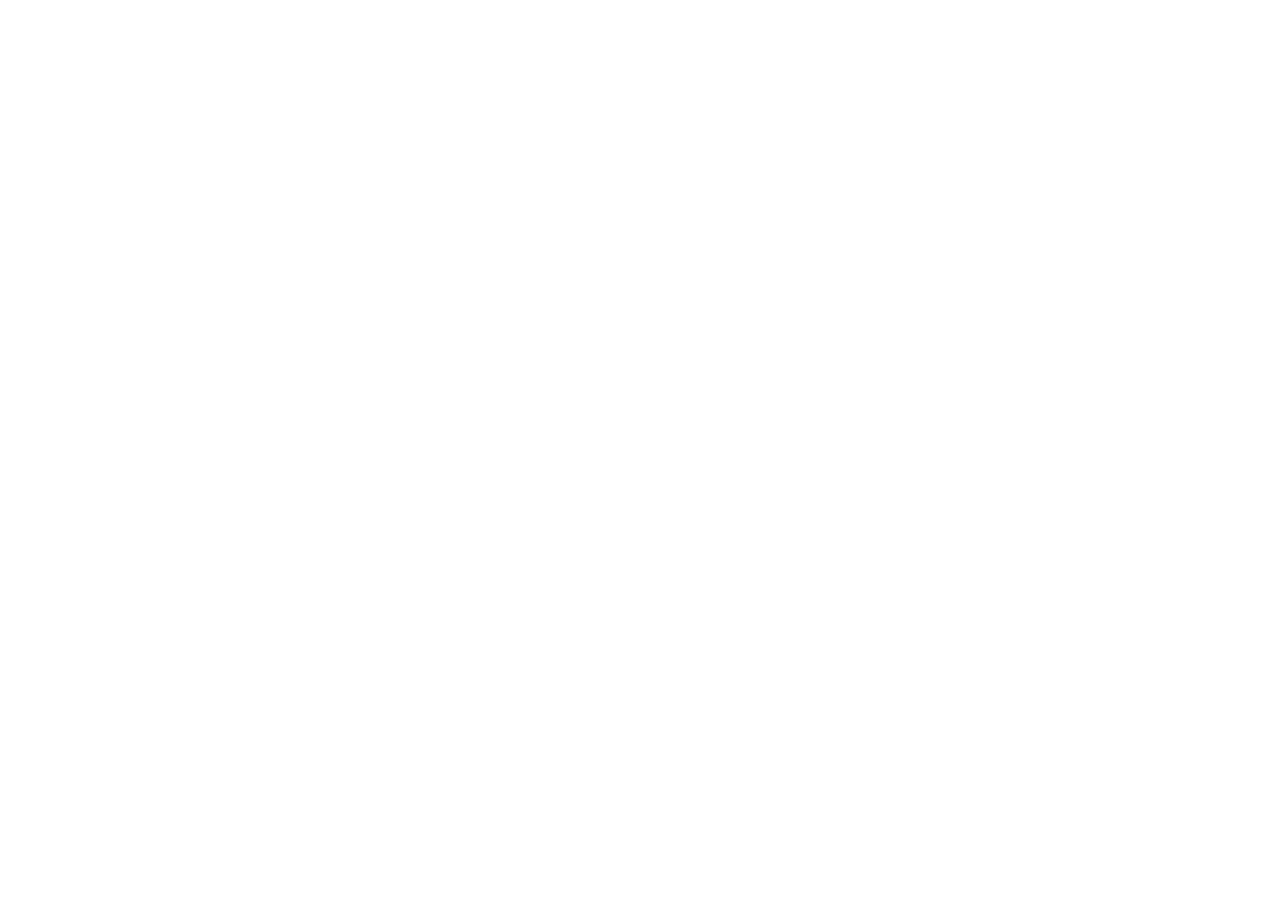
==== dashboard/index.html @ 071ac87f "html line 11" ====
<!DOCTYPE html>
<html lang="en">
<head>
    <meta charset="UTF-8">
    <meta name="viewport" content="width=device-width, initial-scale=1.0">
    <title>Document</title>
</head>
<body>
    
</body>
</html>
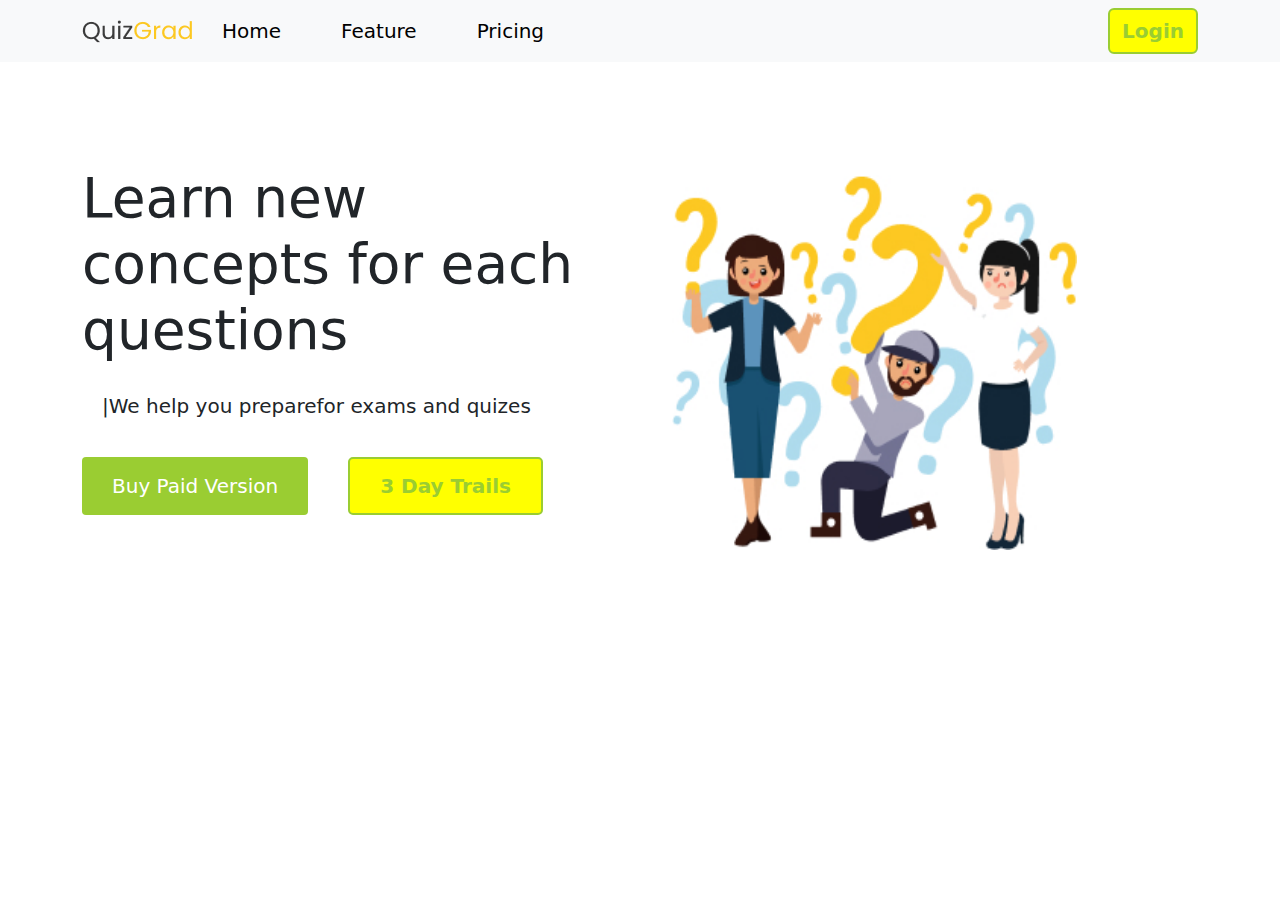
==== commit 82998574: "done" ====
--- a/dashboard/index.html
+++ b/dashboard/index.html
@@ -1,11 +1,78 @@
 <!DOCTYPE html>
 <html lang="en">
+
 <head>
     <meta charset="UTF-8">
     <meta name="viewport" content="width=device-width, initial-scale=1.0">
-    <title>Document</title>
+    <title>Dashboard</title>
+    <link rel="stylesheet" href="style.css">
+    <link rel="stylesheet" href="https://cdn.jsdelivr.net/npm/bootstrap@5.3.3/dist/css/bootstrap.min.css">
 </head>
+
 <body>
-    
+
+    <section id="first">
+
+        <div id="landing">
+
+            <div id="landing-nav">
+              <nav class="navbar navbar-expand-lg bg-body-tertiary">
+                <div class="container nav-work">
+                  
+                    <img src="./images/QuizGrad.png" alt="logo">
+
+                  <div class="collapse navbar-collapse" id="navbarSupportedContent">
+                    <ul class="navbar-nav me-auto mb-2 mb-lg-0">
+                      <li class="nav-item">
+                        <a class="nav-link active" aria-current="page" href="#">Home</a>
+                      </li>
+                      <li class="nav-item">
+                        <a class="nav-link active" aria-current="page" href="#">Feature</a>
+                      </li>
+                      <li class="nav-item">
+                        <a class="nav-link active" aria-current="page" href="#">Pricing</a>
+                      </li>                                                                 
+                    </ul>
+                  
+
+                    <div id="btn">
+                      <form class="d-flex" role="search">
+                        <button class="btn1 btn btn-outline-success" type="submit">Login</button>
+                      </form>
+                    </div>
+                  </div>
+                </div>
+              </nav>
+            </div>
+
+        </div>
+
+      <div id="landing-content">
+
+        <div class="container">
+          <div class="row">
+            <div class="col">
+              <h1>Learn new <br> concepts for each <br> questions</h1>
+              <p>|We help you preparefor exams and quizes</p>
+              <div id="btn">
+              <button type="button" class="btn btn2 btn-primary btn-sm">Buy Paid Version</button>
+              <button type="button" class="btn1 btn2 btn-primary btn-sm">3 Day Trails</button>
+                </div>
+            </div> 
+
+            <div class="col">
+              <img class="landing-img" src="./images/landing-img.jpg" alt="">
+            </div>
+
+          </div>  
+        </div>
+
+      </div>
+    </section>
+
+
+    <script src="app.js"></script>
+    <script src="https://cdn.jsdelivr.net/npm/bootstrap@5.3.3/dist/js/bootstrap.bundle.min.js"></script>
 </body>
+
 </html>--- a/dashboard/style.css
+++ b/dashboard/style.css
@@ -0,0 +1,69 @@
+*{
+    margin: 0;
+    padding: 0;
+    box-sizing: border-box;
+}
+html,body{
+    width: 100%;
+    height: 100vh;
+}
+#landing{
+    width: 100%;
+    height: 15vh;
+}
+/* .nav-work{
+    display: flex !important;
+    align-items: center !important;
+    justify-content: space-between !important;
+} */
+ .active{
+    padding: 0px 30px !important;
+    font-size: 20px !important;
+}
+#btn{
+    display: flex;
+    gap: 40px;
+}
+.btn{
+    background-color: yellowgreen !important;
+    border: none !important;
+    /* font-weight: bolder !important; */
+}
+.btn1{
+    background-color: yellow !important;
+    border: 2px solid yellowgreen !important;
+    color: yellowgreen !important;
+    font-size: 20px !important;
+    font-weight: bolder !important;
+}
+#landing-content{
+    width: 100%;
+    height: 85vh;
+}
+.btn2{
+    padding: 12px 30px !important;
+    font-size: 20px !important;
+    background-color: yellowgreen !important;
+}
+.col h1{
+    font-size: 55px;
+    padding-top: 30px;
+}
+.col p{
+    font-size: 20px;
+    padding: 20px;
+}
+.landing-img{
+    width: 425px !important;
+    height: 415px !important;
+    padding-top: 40px;
+    padding-left: 20px !important;
+}
+.col .btn1{
+    background-color: yellow !important;
+    border: 2px solid yellowgreen !important;
+    color: yellowgreen !important;
+    font-size: 20px !important;
+    font-weight: bolder !important;
+    border-radius: 5px !important;
+}